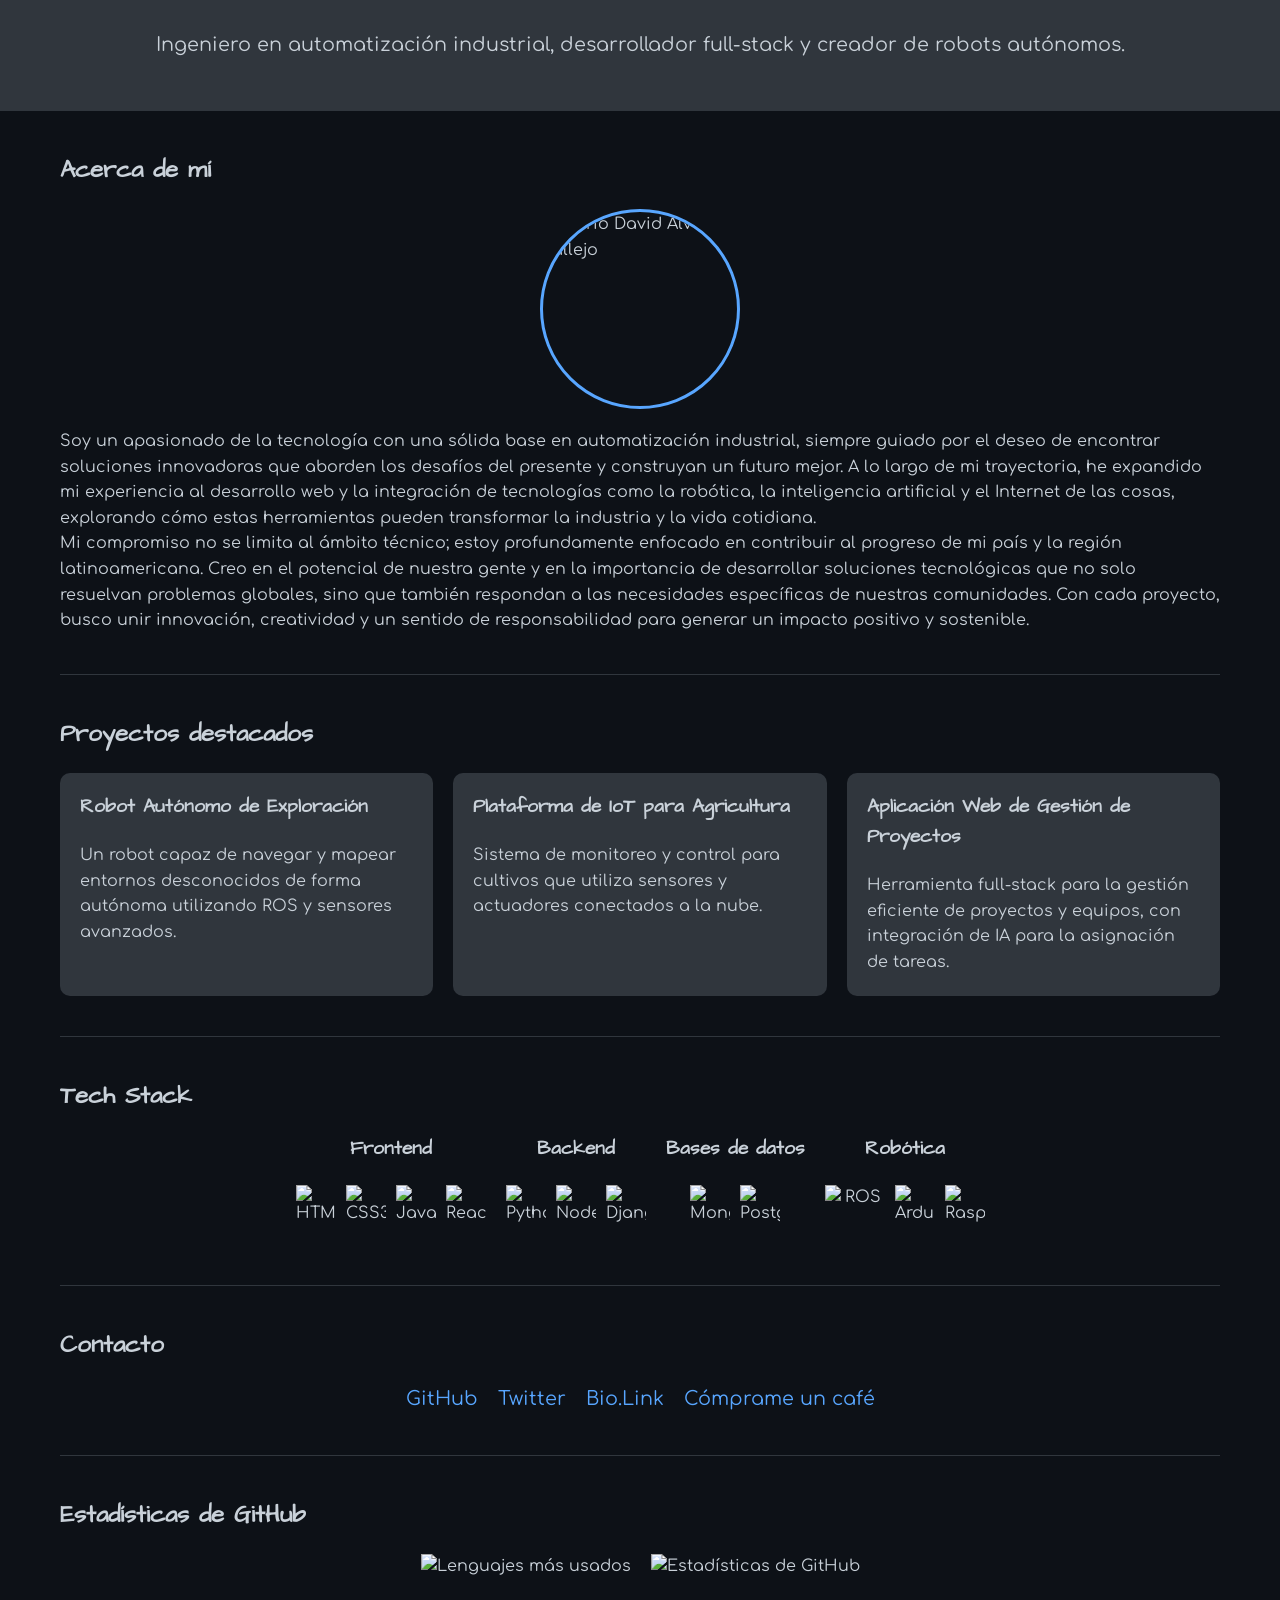
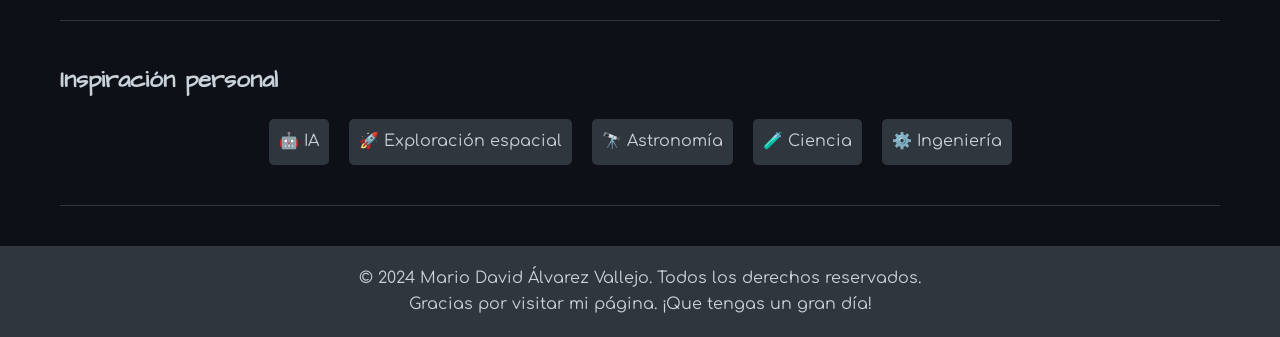
==== index.html @ 731fdce5 "Actualizar index.html" ====
<!DOCTYPE html>
<html lang="es">
<head>
    <meta charset="UTF-8">
    <meta name="viewport" content="width=device-width, initial-scale=1.0">
    <title>MrDavidAlv - Portfolio</title>
    <link href="https://fonts.googleapis.com/css2?family=Architects+Daughter&family=Comfortaa:wght@300;400;700&display=swap" rel="stylesheet">
    <script src="https://cdn.jsdelivr.net/npm/typed.js@2.0.12"></script>
    <link rel="stylesheet" href="style.css">
</head>
<body>
    <header>
        <div class="container">
            <h1 class="welcome-message" id="typed-welcome"></h1>
            <p class="description">Ingeniero en automatización industrial, desarrollador full-stack y creador de robots autónomos.</p>
        </div>
    </header>

    <main class="container">
        <section id="about">
            <h2>Acerca de mí</h2>
            <img src="https://avatars.githubusercontent.com/u/44630882" alt="Mario David Álvarez Vallejo" class="profile-image">
            <p>
Soy un apasionado de la tecnología con una sólida base en automatización industrial, siempre guiado por el deseo de encontrar soluciones innovadoras que aborden los desafíos del presente y construyan un futuro mejor. A lo largo de mi trayectoria, he expandido mi experiencia al desarrollo web y la integración de tecnologías como la robótica, la inteligencia artificial y el Internet de las cosas, explorando cómo estas herramientas pueden transformar la industria y la vida cotidiana.
<br/>
Mi compromiso no se limita al ámbito técnico; estoy profundamente enfocado en contribuir al progreso de mi país y la región latinoamericana. Creo en el potencial de nuestra gente y en la importancia de desarrollar soluciones tecnológicas que no solo resuelvan problemas globales, sino que también respondan a las necesidades específicas de nuestras comunidades. Con cada proyecto, busco unir innovación, creatividad y un sentido de responsabilidad para generar un impacto positivo y sostenible.

</p>
        </section>

        <section id="projects">
            <h2>Proyectos destacados</h2>
            <div class="projects">
                <div class="project-card">
                    <h3>Robot Autónomo de Exploración</h3>
                    <p>Un robot capaz de navegar y mapear entornos desconocidos de forma autónoma utilizando ROS y sensores avanzados.</p>
                </div>
                <div class="project-card">
                    <h3>Plataforma de IoT para Agricultura</h3>
                    <p>Sistema de monitoreo y control para cultivos que utiliza sensores y actuadores conectados a la nube.</p>
                </div>
                <div class="project-card">
                    <h3>Aplicación Web de Gestión de Proyectos</h3>
                    <p>Herramienta full-stack para la gestión eficiente de proyectos y equipos, con integración de IA para la asignación de tareas.</p>
                </div>
            </div>
        </section>

        <section id="tech-stack">
            <h2>Tech Stack</h2>
            <div class="tech-stack">
                <div class="tech-category">
                    <h3>Frontend</h3>
                    <div class="tech-icons">
                        <img src="https://raw.githubusercontent.com/devicons/devicon/master/icons/html5/html5-original.svg" alt="HTML5">
                        <img src="https://raw.githubusercontent.com/devicons/devicon/master/icons/css3/css3-original.svg" alt="CSS3">
                        <img src="https://raw.githubusercontent.com/devicons/devicon/master/icons/javascript/javascript-original.svg" alt="JavaScript">
                        <img src="https://raw.githubusercontent.com/devicons/devicon/master/icons/react/react-original.svg" alt="React">
                    </div>
                </div>
                <div class="tech-category">
                    <h3>Backend</h3>
                    <div class="tech-icons">
                        <img src="https://raw.githubusercontent.com/devicons/devicon/master/icons/python/python-original.svg" alt="Python">
                        <img src="https://raw.githubusercontent.com/devicons/devicon/master/icons/nodejs/nodejs-original.svg" alt="Node.js">
                        <img src="https://raw.githubusercontent.com/devicons/devicon/master/icons/django/django-plain.svg" alt="Django">
                    </div>
                </div>
                <div class="tech-category">
                    <h3>Bases de datos</h3>
                    <div class="tech-icons">
                        <img src="https://raw.githubusercontent.com/devicons/devicon/master/icons/mongodb/mongodb-original.svg" alt="MongoDB">
                        <img src="https://raw.githubusercontent.com/devicons/devicon/master/icons/postgresql/postgresql-original.svg" alt="PostgreSQL">
                    </div>
                </div>
                <div class="tech-category">
                    <h3>Robótica</h3>
                    <div class="tech-icons">
                        <img src="https://upload.wikimedia.org/wikipedia/commons/b/bb/Ros_logo.svg" alt="ROS" style="width: 60px; height: 40px;">
                        <img src="https://raw.githubusercontent.com/devicons/devicon/master/icons/arduino/arduino-original.svg" alt="Arduino">
                        <img src="https://raw.githubusercontent.com/devicons/devicon/master/icons/raspberrypi/raspberrypi-original.svg" alt="Raspberry Pi">
                    </div>
                </div>
            </div>
        </section>

        <section id="contact">
            <h2>Contacto</h2>
            <div class="contact-links">
                <a href="https://github.com/mrdavidalv" target="_blank">GitHub</a>
                <a href="https://twitter.com/MrDavidAlv" target="_blank">Twitter</a>
                <a href="https://bio.link/mrdavidalv" target="_blank">Bio.Link</a>
                <a href="https://buymeacoff.ee/mrdavidalv" target="_blank">Cómprame un café</a>
            </div>
        </section>

        <section id="github-stats">
            <h2>Estadísticas de GitHub</h2>
            <div class="github-stats">
                <img src="https://github-readme-stats.vercel.app/api/top-langs/?username=mrdavidalv&layout=compact&theme=radical" alt="Lenguajes más usados">
                <img src="https://github-readme-stats.vercel.app/api?username=mrdavidalv&show_icons=true&theme=radical" alt="Estadísticas de GitHub">
            </div>
        </section>

        <section id="interests">
            <h2>Inspiración personal</h2>
            <div class="interests">
                <div class="interest-item">
                    <span>🤖</span>
                    <span>IA</span>
                </div>
                <div class="interest-item">
                    <span>🚀</span>
                    <span>Exploración espacial</span>
                </div>
                <div class="interest-item">
                    <span>🔭</span>
                    <span>Astronomía</span>
                </div>
                <div class="interest-item">
                    <span>🧪</span>
                    <span>Ciencia</span>
                </div>
                <div class="interest-item">
                    <span>⚙️</span>
                    <span>Ingeniería</span>
                </div>
            </div>
        </section>
    </main>

    <footer>
        <p>&copy; 2024 Mario David Álvarez Vallejo. Todos los derechos reservados.</p>
        <p>Gracias por visitar mi página. ¡Que tengas un gran día!</p>
    </footer>

    <script>
        document.addEventListener('DOMContentLoaded', function() {
            var typed = new Typed('#typed-welcome', {
                strings: ['¡Hola! Soy MrDavidAlv', 'Bienvenido a mi perfil'],
                typeSpeed: 50,
                backSpeed: 50,
                loop: true
            });
        });
    </script>
</body>
</html>
---- style.css ----
:root {
            --bg-color: #0d1117;
            --text-color: #c9d1d9;
            --accent-color: #58a6ff;
            --secondary-color: #30363d;
        }
        
        * {
            margin: 0;
            padding: 0;
            box-sizing: border-box;
        }
        
        body {
            font-family: 'Comfortaa', sans-serif;
            background-color: var(--bg-color);
            color: var(--text-color);
            line-height: 1.6;
        }
        
        .container {
            max-width: 1200px;
            margin: 0 auto;
            padding: 0 20px;
        }
        
        header {
            background-color: var(--secondary-color);
            padding: 20px 0;
            text-align: center;
        }
        
        h1, h2, h3 {
            font-family: 'Architects Daughter', cursive;
            margin-bottom: 20px;
        }
        
        .welcome-message {
            font-size: 2.5rem;
            margin-bottom: 10px;
        }
        
        .description {
            font-size: 1.2rem;
            margin-bottom: 30px;
        }
        
        section {
            padding: 40px 0;
            border-bottom: 1px solid var(--secondary-color);
        }
        
        .profile-image {
            width: 200px;
            height: 200px;
            border-radius: 50%;
            object-fit: cover;
            margin: 0 auto 20px;
            display: block;
            border: 3px solid var(--accent-color);
        }
        
        .projects {
            display: grid;
            grid-template-columns: repeat(auto-fit, minmax(250px, 1fr));
            gap: 20px;
        }
        
        .project-card {
            background-color: var(--secondary-color);
            border-radius: 10px;
            padding: 20px;
            transition: transform 0.3s ease;
        }
        
        .project-card:hover {
            transform: translateY(-5px);
        }
        
        .tech-stack {
            display: flex;
            flex-wrap: wrap;
            justify-content: center;
            gap: 20px;
        }
        
        .tech-category {
            text-align: center;
            margin-bottom: 20px;
        }
        
        .tech-icons {
            display: flex;
            justify-content: center;
            gap: 10px;
            flex-wrap: wrap;
        }
        
        .tech-icons img {
            width: 40px;
            height: 40px;
            transition: transform 0.3s ease;
        }
        
        .tech-icons img:hover {
            transform: scale(1.2);
        }
        
        .contact-links {
            display: flex;
            justify-content: center;
            gap: 20px;
            margin-top: 20px;
        }
        
        .contact-links a {
            color: var(--accent-color);
            text-decoration: none;
            font-size: 1.2rem;
            transition: color 0.3s ease;
        }
        
        .contact-links a:hover {
            color: var(--text-color);
        }
        
        .github-stats {
            display: flex;
            justify-content: center;
            flex-wrap: wrap;
            gap: 20px;
            margin-top: 20px;
        }
        
        .github-stats img {
            max-width: 100%;
            height: auto;
        }
        
        .interests {
            display: flex;
            justify-content: center;
            flex-wrap: wrap;
            gap: 20px;
            margin-top: 20px;
        }
        
        .interest-item {
            display: flex;
            align-items: center;
            gap: 5px;
            background-color: var(--secondary-color);
            padding: 10px;
            border-radius: 5px;
            transition: transform 0.3s ease;
        }
        
        .interest-item:hover {
            transform: scale(1.05);
        }
        
        footer {
            text-align: center;
            padding: 20px 0;
            background-color: var(--secondary-color);
            margin-top: 40px;
        }
        
        @media (max-width: 768px) {
            .welcome-message {
                font-size: 2rem;
            }
            
            .description {
                font-size: 1rem;
            }
            
            .projects {
                grid-template-columns: 1fr;
            }
        }
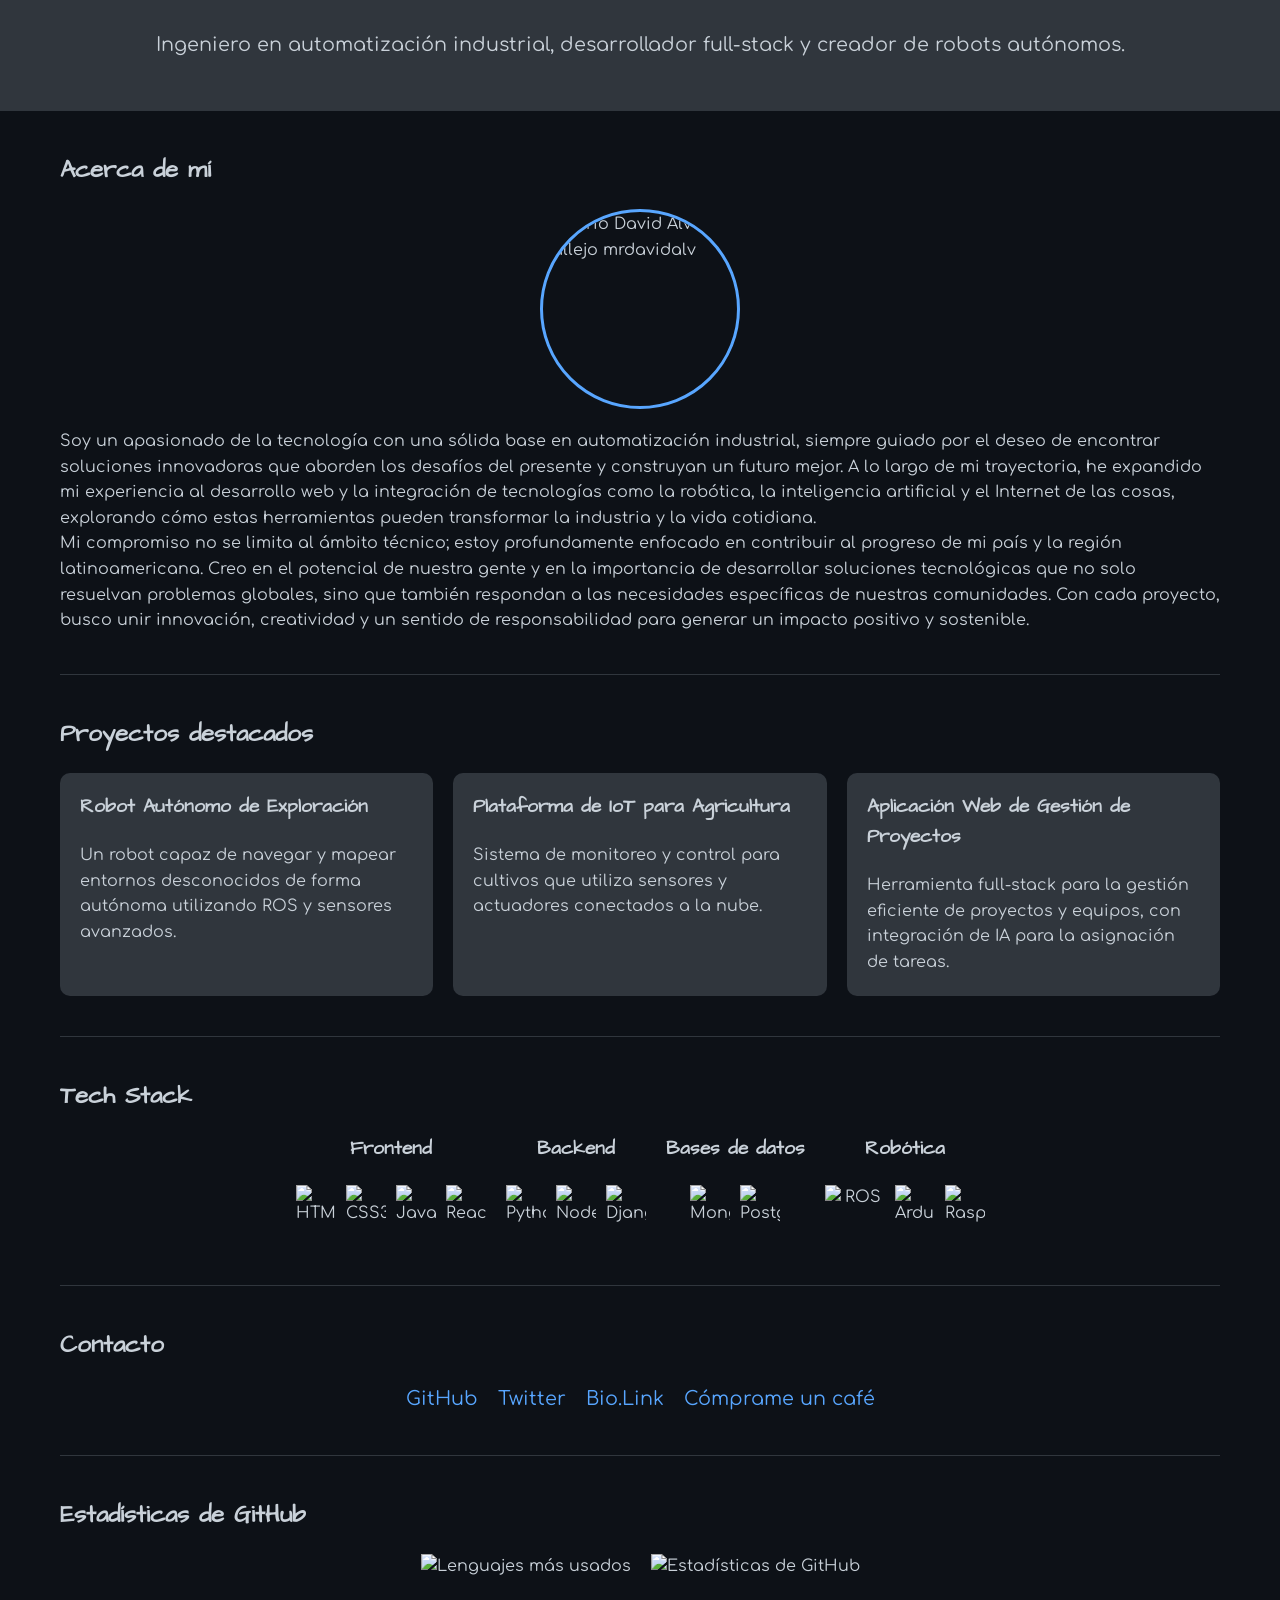
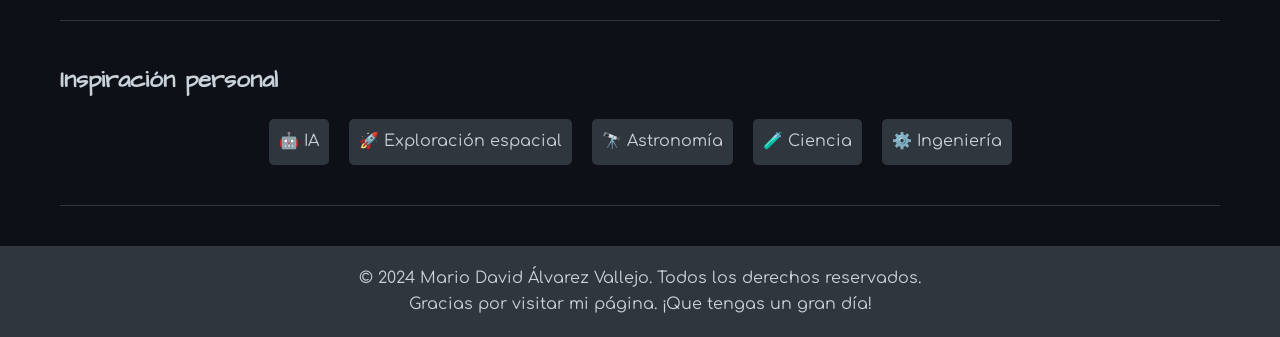
==== commit 7ffe5418: "Actualizar index.html" ====
--- a/index.html
+++ b/index.html
@@ -19,7 +19,7 @@
     <main class="container">
         <section id="about">
             <h2>Acerca de mí</h2>
-            <img src="https://avatars.githubusercontent.com/u/44630882" alt="Mario David Álvarez Vallejo" class="profile-image">
+            <img src="DavidAlvrez.png" alt="Mario David Álvarez Vallejo mrdavidalv" class="profile-image">
             <p>
 Soy un apasionado de la tecnología con una sólida base en automatización industrial, siempre guiado por el deseo de encontrar soluciones innovadoras que aborden los desafíos del presente y construyan un futuro mejor. A lo largo de mi trayectoria, he expandido mi experiencia al desarrollo web y la integración de tecnologías como la robótica, la inteligencia artificial y el Internet de las cosas, explorando cómo estas herramientas pueden transformar la industria y la vida cotidiana.
 <br/>
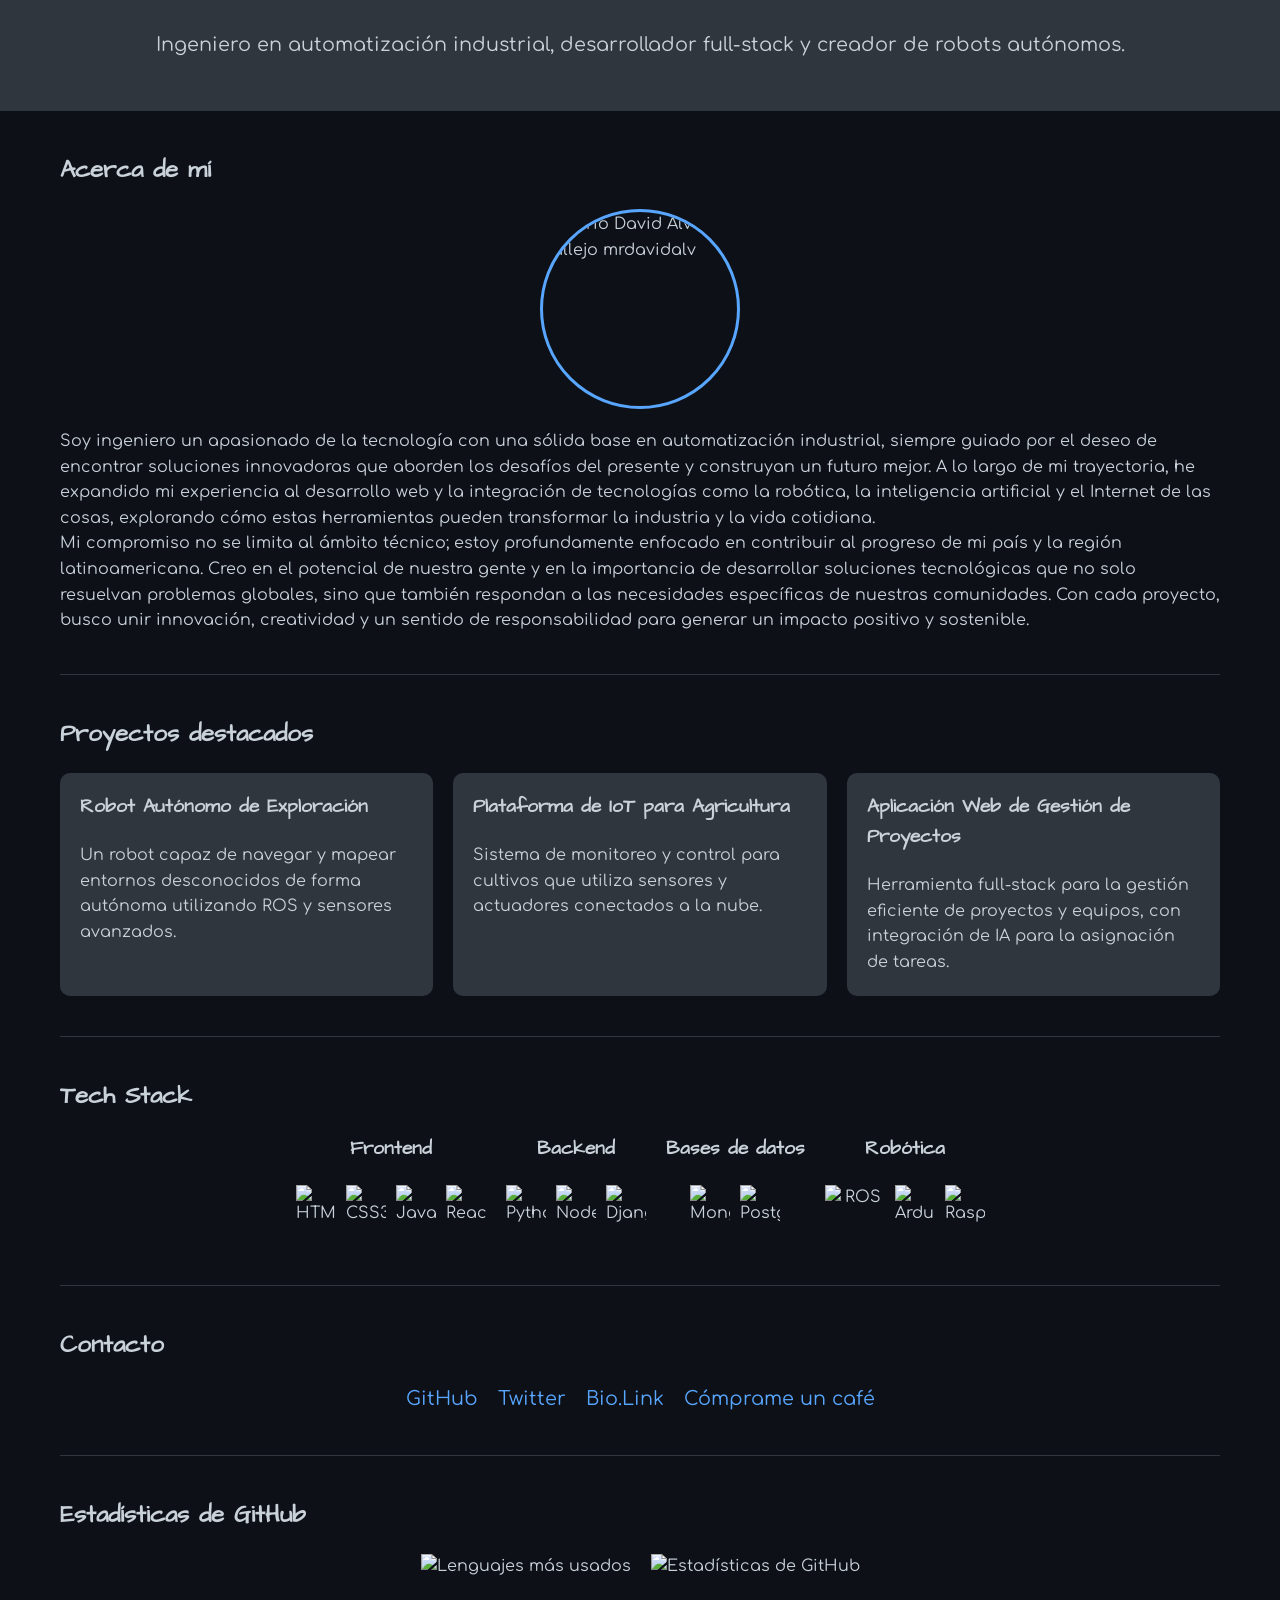
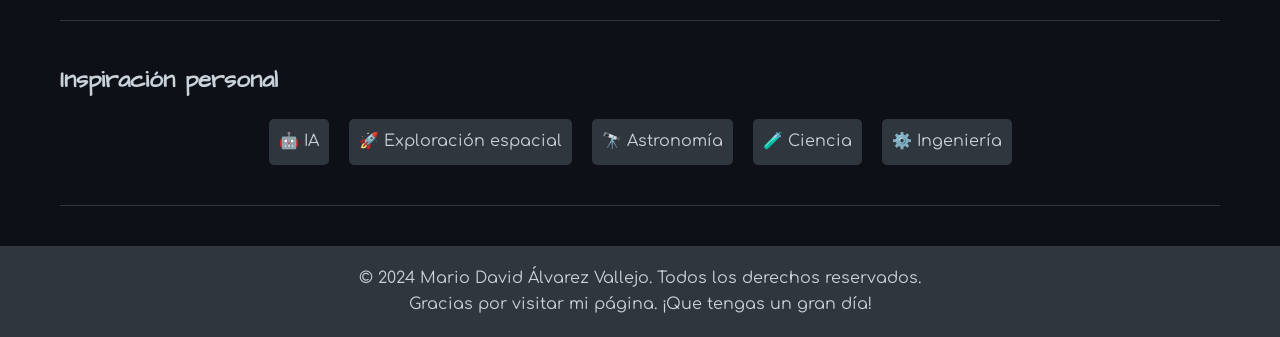
==== commit a44b5a06: "Actualizar index.html" ====
--- a/index.html
+++ b/index.html
@@ -19,9 +19,9 @@
     <main class="container">
         <section id="about">
             <h2>Acerca de mí</h2>
-            <img src="DavidAlvrez.png" alt="Mario David Álvarez Vallejo mrdavidalv" class="profile-image">
+            <img src="./DavidAlvrez.png" alt="Mario David Álvarez Vallejo mrdavidalv" class="profile-image">
             <p>
-Soy un apasionado de la tecnología con una sólida base en automatización industrial, siempre guiado por el deseo de encontrar soluciones innovadoras que aborden los desafíos del presente y construyan un futuro mejor. A lo largo de mi trayectoria, he expandido mi experiencia al desarrollo web y la integración de tecnologías como la robótica, la inteligencia artificial y el Internet de las cosas, explorando cómo estas herramientas pueden transformar la industria y la vida cotidiana.
+Soy ingeniero un apasionado de la tecnología con una sólida base en automatización industrial, siempre guiado por el deseo de encontrar soluciones innovadoras que aborden los desafíos del presente y construyan un futuro mejor. A lo largo de mi trayectoria, he expandido mi experiencia al desarrollo web y la integración de tecnologías como la robótica, la inteligencia artificial y el Internet de las cosas, explorando cómo estas herramientas pueden transformar la industria y la vida cotidiana.
 <br/>
 Mi compromiso no se limita al ámbito técnico; estoy profundamente enfocado en contribuir al progreso de mi país y la región latinoamericana. Creo en el potencial de nuestra gente y en la importancia de desarrollar soluciones tecnológicas que no solo resuelvan problemas globales, sino que también respondan a las necesidades específicas de nuestras comunidades. Con cada proyecto, busco unir innovación, creatividad y un sentido de responsabilidad para generar un impacto positivo y sostenible.
 
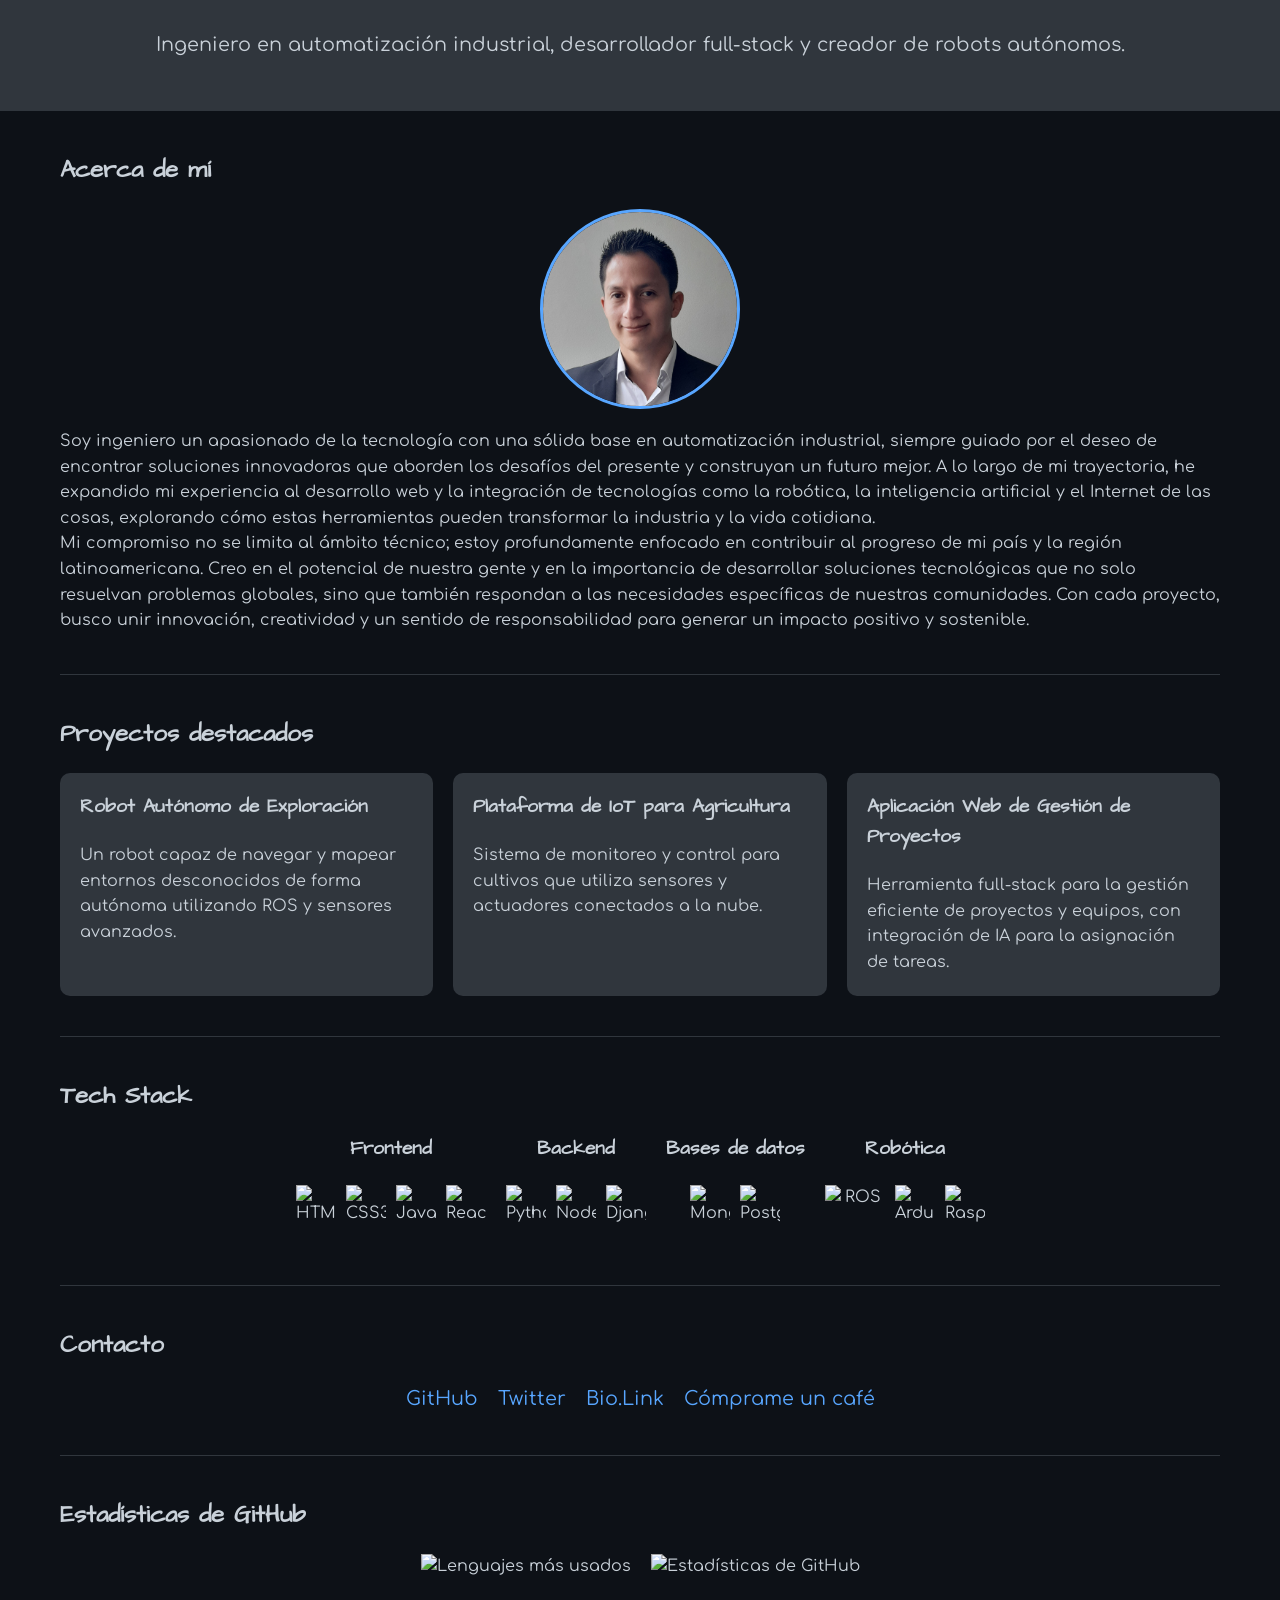
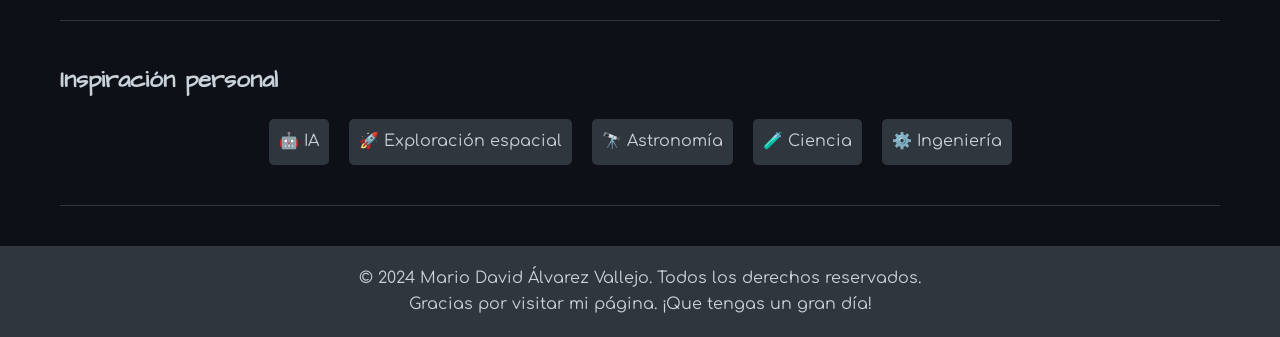
==== commit a4a9f9c1: "Actualizar index.html" ====
--- a/index.html
+++ b/index.html
@@ -19,7 +19,7 @@
     <main class="container">
         <section id="about">
             <h2>Acerca de mí</h2>
-            <img src="./DavidAlvrez.png" alt="Mario David Álvarez Vallejo mrdavidalv" class="profile-image">
+            <img src="./DavidAlvarez.png" alt="Mario David Álvarez Vallejo mrdavidalv" class="profile-image">
             <p>
 Soy ingeniero un apasionado de la tecnología con una sólida base en automatización industrial, siempre guiado por el deseo de encontrar soluciones innovadoras que aborden los desafíos del presente y construyan un futuro mejor. A lo largo de mi trayectoria, he expandido mi experiencia al desarrollo web y la integración de tecnologías como la robótica, la inteligencia artificial y el Internet de las cosas, explorando cómo estas herramientas pueden transformar la industria y la vida cotidiana.
 <br/>
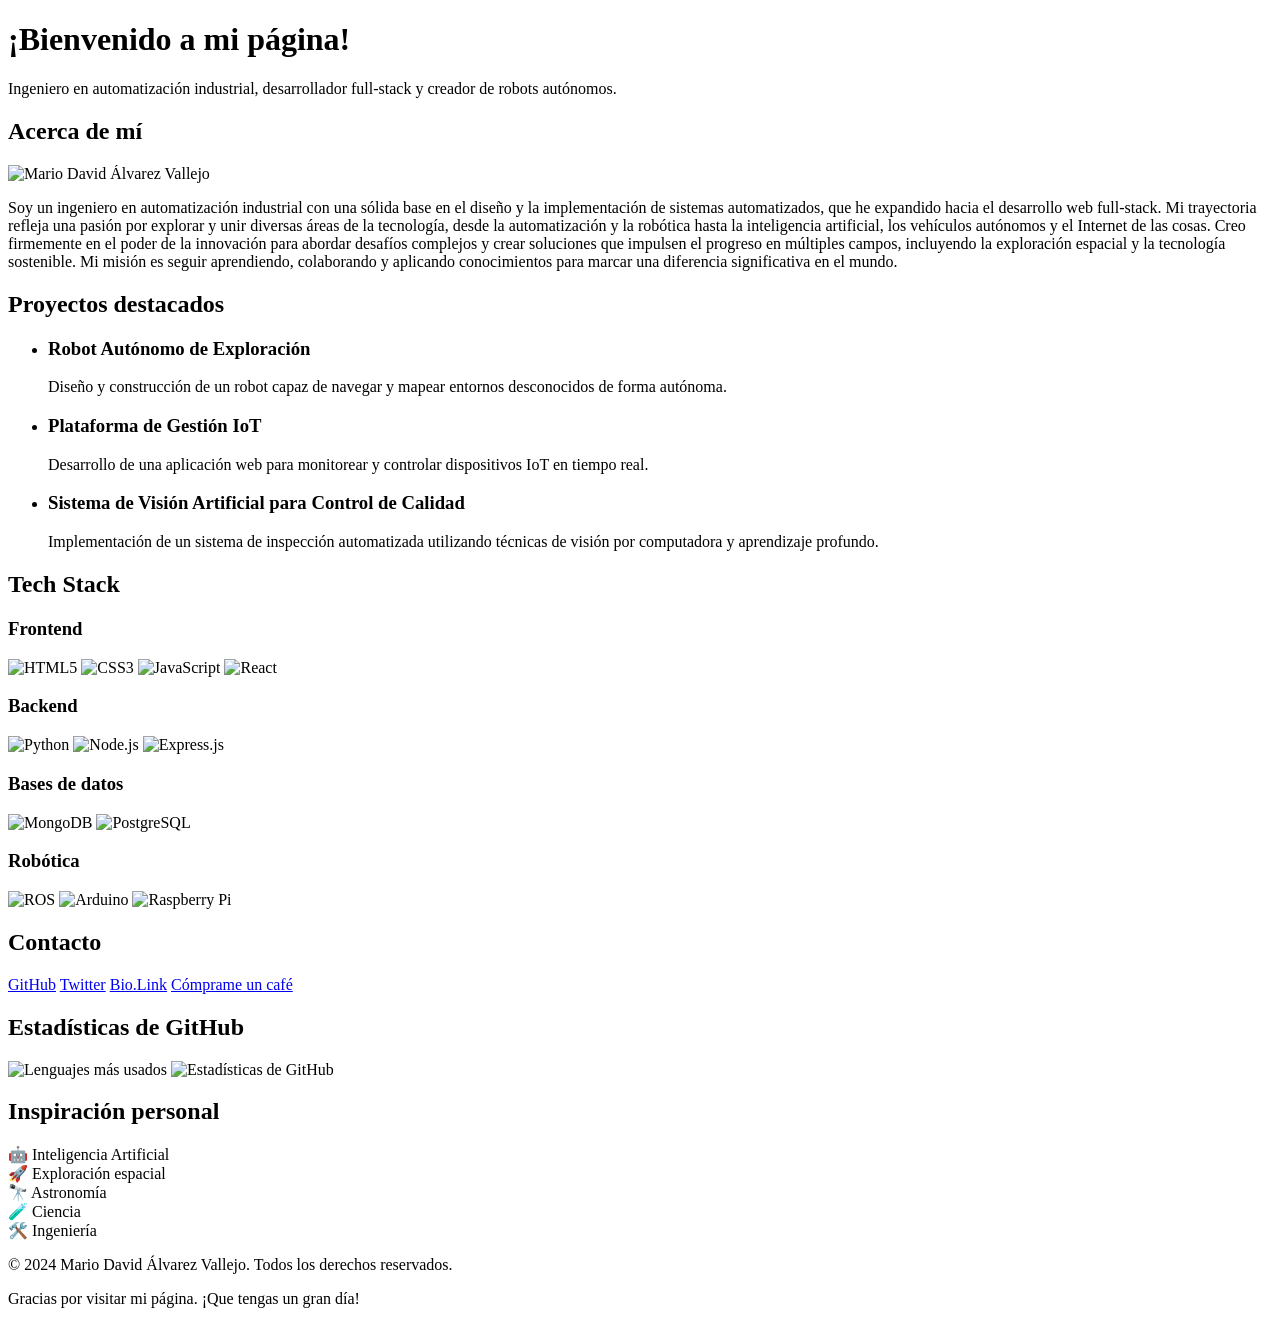
==== commit 042936f4: "Update index.html Signed-off-by: Mario Alvarez <44630882+MrDavidAlv@users.noreply.github.com>" ====
--- a/index.html
+++ b/index.html
@@ -3,146 +3,116 @@
 <head>
     <meta charset="UTF-8">
     <meta name="viewport" content="width=device-width, initial-scale=1.0">
-    <title>MrDavidAlv - Portfolio</title>
-    <link href="https://fonts.googleapis.com/css2?family=Architects+Daughter&family=Comfortaa:wght@300;400;700&display=swap" rel="stylesheet">
-    <script src="https://cdn.jsdelivr.net/npm/typed.js@2.0.12"></script>
-    <link rel="stylesheet" href="style.css">
+    <title>MrDavidAlv - Mario David Álvarez Vallejo</title>
+    <link href="https://fonts.googleapis.com/css2?family=Architects+Daughter&family=Comfortaa&display=swap" rel="stylesheet">
+    <link rel="stylesheet" href="styles.css">
 </head>
 <body>
-    <header>
-        <div class="container">
-            <h1 class="welcome-message" id="typed-welcome"></h1>
-            <p class="description">Ingeniero en automatización industrial, desarrollador full-stack y creador de robots autónomos.</p>
-        </div>
-    </header>
+    <div class="container">
+        <!-- Header Section -->
+        <header>
+            <h1 class="typing-effect">¡Bienvenido a mi página!</h1>
+            <p>Ingeniero en automatización industrial, desarrollador full-stack y creador de robots autónomos.</p>
+        </header>
 
-    <main class="container">
-        <section id="about">
+        <!-- About Me Section -->
+        <section class="about">
             <h2>Acerca de mí</h2>
-            <img src="./DavidAlvarez.png" alt="Mario David Álvarez Vallejo mrdavidalv" class="profile-image">
-            <p>
-Soy ingeniero un apasionado de la tecnología con una sólida base en automatización industrial, siempre guiado por el deseo de encontrar soluciones innovadoras que aborden los desafíos del presente y construyan un futuro mejor. A lo largo de mi trayectoria, he expandido mi experiencia al desarrollo web y la integración de tecnologías como la robótica, la inteligencia artificial y el Internet de las cosas, explorando cómo estas herramientas pueden transformar la industria y la vida cotidiana.
-<br/>
-Mi compromiso no se limita al ámbito técnico; estoy profundamente enfocado en contribuir al progreso de mi país y la región latinoamericana. Creo en el potencial de nuestra gente y en la importancia de desarrollar soluciones tecnológicas que no solo resuelvan problemas globales, sino que también respondan a las necesidades específicas de nuestras comunidades. Con cada proyecto, busco unir innovación, creatividad y un sentido de responsabilidad para generar un impacto positivo y sostenible.
-
-</p>
+            <img src="https://avatars.githubusercontent.com/u/44630882" alt="Mario David Álvarez Vallejo" class="profile-img">
+            <p>Soy un ingeniero en automatización industrial con una sólida base en el diseño y la implementación de sistemas automatizados, que he expandido hacia el desarrollo web full-stack. Mi trayectoria refleja una pasión por explorar y unir diversas áreas de la tecnología, desde la automatización y la robótica hasta la inteligencia artificial, los vehículos autónomos y el Internet de las cosas. Creo firmemente en el poder de la innovación para abordar desafíos complejos y crear soluciones que impulsen el progreso en múltiples campos, incluyendo la exploración espacial y la tecnología sostenible. Mi misión es seguir aprendiendo, colaborando y aplicando conocimientos para marcar una diferencia significativa en el mundo.</p>
         </section>
 
-        <section id="projects">
+        <!-- Projects Section -->
+        <section class="projects">
             <h2>Proyectos destacados</h2>
-            <div class="projects">
-                <div class="project-card">
+            <ul>
+                <li>
                     <h3>Robot Autónomo de Exploración</h3>
-                    <p>Un robot capaz de navegar y mapear entornos desconocidos de forma autónoma utilizando ROS y sensores avanzados.</p>
+                    <p>Diseño y construcción de un robot capaz de navegar y mapear entornos desconocidos de forma autónoma.</p>
+                </li>
+                <li>
+                    <h3>Plataforma de Gestión IoT</h3>
+                    <p>Desarrollo de una aplicación web para monitorear y controlar dispositivos IoT en tiempo real.</p>
+                </li>
+                <li>
+                    <h3>Sistema de Visión Artificial para Control de Calidad</h3>
+                    <p>Implementación de un sistema de inspección automatizada utilizando técnicas de visión por computadora y aprendizaje profundo.</p>
+                </li>
+            </ul>
+        </section>
+
+        <!-- Tech Stack Section -->
+        <section class="tech-stack">
+            <h2>Tech Stack</h2>
+            <div>
+                <h3>Frontend</h3>
+                <div class="tech-icons">
+                    <img src="https://raw.githubusercontent.com/devicons/devicon/master/icons/html5/html5-original.svg" alt="HTML5">
+                    <img src="https://raw.githubusercontent.com/devicons/devicon/master/icons/css3/css3-original.svg" alt="CSS3">
+                    <img src="https://raw.githubusercontent.com/devicons/devicon/master/icons/javascript/javascript-original.svg" alt="JavaScript">
+                    <img src="https://raw.githubusercontent.com/devicons/devicon/master/icons/react/react-original.svg" alt="React">
                 </div>
-                <div class="project-card">
-                    <h3>Plataforma de IoT para Agricultura</h3>
-                    <p>Sistema de monitoreo y control para cultivos que utiliza sensores y actuadores conectados a la nube.</p>
+            </div>
+            <div>
+                <h3>Backend</h3>
+                <div class="tech-icons">
+                    <img src="https://raw.githubusercontent.com/devicons/devicon/master/icons/python/python-original.svg" alt="Python">
+                    <img src="https://raw.githubusercontent.com/devicons/devicon/master/icons/nodejs/nodejs-original.svg" alt="Node.js">
+                    <img src="https://raw.githubusercontent.com/devicons/devicon/master/icons/express/express-original.svg" alt="Express.js">
                 </div>
-                <div class="project-card">
-                    <h3>Aplicación Web de Gestión de Proyectos</h3>
-                    <p>Herramienta full-stack para la gestión eficiente de proyectos y equipos, con integración de IA para la asignación de tareas.</p>
+            </div>
+            <div>
+                <h3>Bases de datos</h3>
+                <div class="tech-icons">
+                    <img src="https://raw.githubusercontent.com/devicons/devicon/master/icons/mongodb/mongodb-original.svg" alt="MongoDB">
+                    <img src="https://raw.githubusercontent.com/devicons/devicon/master/icons/postgresql/postgresql-original.svg" alt="PostgreSQL">
+                </div>
+            </div>
+            <div>
+                <h3>Robótica</h3>
+                <div class="tech-icons">
+                    <img src="https://upload.wikimedia.org/wikipedia/commons/b/bb/Ros_logo.svg" alt="ROS" style="width: 100px;">
+                    <img src="https://raw.githubusercontent.com/devicons/devicon/master/icons/arduino/arduino-original.svg" alt="Arduino">
+                    <img src="https://raw.githubusercontent.com/devicons/devicon/master/icons/raspberrypi/raspberrypi-original.svg" alt="Raspberry Pi">
                 </div>
             </div>
         </section>
 
-        <section id="tech-stack">
-            <h2>Tech Stack</h2>
-            <div class="tech-stack">
-                <div class="tech-category">
-                    <h3>Frontend</h3>
-                    <div class="tech-icons">
-                        <img src="https://raw.githubusercontent.com/devicons/devicon/master/icons/html5/html5-original.svg" alt="HTML5">
-                        <img src="https://raw.githubusercontent.com/devicons/devicon/master/icons/css3/css3-original.svg" alt="CSS3">
-                        <img src="https://raw.githubusercontent.com/devicons/devicon/master/icons/javascript/javascript-original.svg" alt="JavaScript">
-                        <img src="https://raw.githubusercontent.com/devicons/devicon/master/icons/react/react-original.svg" alt="React">
-                    </div>
-                </div>
-                <div class="tech-category">
-                    <h3>Backend</h3>
-                    <div class="tech-icons">
-                        <img src="https://raw.githubusercontent.com/devicons/devicon/master/icons/python/python-original.svg" alt="Python">
-                        <img src="https://raw.githubusercontent.com/devicons/devicon/master/icons/nodejs/nodejs-original.svg" alt="Node.js">
-                        <img src="https://raw.githubusercontent.com/devicons/devicon/master/icons/django/django-plain.svg" alt="Django">
-                    </div>
-                </div>
-                <div class="tech-category">
-                    <h3>Bases de datos</h3>
-                    <div class="tech-icons">
-                        <img src="https://raw.githubusercontent.com/devicons/devicon/master/icons/mongodb/mongodb-original.svg" alt="MongoDB">
-                        <img src="https://raw.githubusercontent.com/devicons/devicon/master/icons/postgresql/postgresql-original.svg" alt="PostgreSQL">
-                    </div>
-                </div>
-                <div class="tech-category">
-                    <h3>Robótica</h3>
-                    <div class="tech-icons">
-                        <img src="https://upload.wikimedia.org/wikipedia/commons/b/bb/Ros_logo.svg" alt="ROS" style="width: 60px; height: 40px;">
-                        <img src="https://raw.githubusercontent.com/devicons/devicon/master/icons/arduino/arduino-original.svg" alt="Arduino">
-                        <img src="https://raw.githubusercontent.com/devicons/devicon/master/icons/raspberrypi/raspberrypi-original.svg" alt="Raspberry Pi">
-                    </div>
-                </div>
-            </div>
+        <!-- Contact Section -->
+       <section id="contact">
+      <h2>Contacto</h2>
+      <div class="contact-links">
+        <a href="https://github.com/mrdavidalv" target="_blank"><i class="fab fa-github"></i> GitHub</a>
+        <a href="https://twitter.com/MrDavidAlv" target="_blank"><i class="fab fa-twitter"></i> Twitter</a>
+        <a href="https://bio.link/mrdavidalv" target="_blank"><i class="fas fa-link"></i> Bio.Link</a>
+        <a href="https://buymeacoff.ee/mrdavidalv" target="_blank"><i class="fas fa-coffee"></i> Cómprame un café</a>
+      </div>
+    </section>
+
+        <!-- GitHub Stats Section -->
+        <section class="github-stats">
+            <h2>Estadísticas de GitHub</h2>
+            <img src="https://github-readme-stats.vercel.app/api/top-langs/?username=mrdavidalv&layout=compact&theme=dark" alt="Lenguajes más usados">
+            <img src="https://github-readme-stats.vercel.app/api?username=mrdavidalv&show_icons=true&theme=dark" alt="Estadísticas de GitHub">
         </section>
 
-        <section id="contact">
-            <h2>Contacto</h2>
-            <div class="contact-links">
-                <a href="https://github.com/mrdavidalv" target="_blank">GitHub</a>
-                <a href="https://twitter.com/MrDavidAlv" target="_blank">Twitter</a>
-                <a href="https://bio.link/mrdavidalv" target="_blank">Bio.Link</a>
-                <a href="https://buymeacoff.ee/mrdavidalv" target="_blank">Cómprame un café</a>
-            </div>
+        <!-- Inspiration Section -->
+        <section class="inspiration">
+            <h2>Inspiración personal</h2>
+            <p>
+                🤖 Inteligencia Artificial<br>
+                🚀 Exploración espacial<br>
+                🔭 Astronomía<br>
+                🧪 Ciencia<br>
+                🛠️ Ingeniería
+            </p>
         </section>
+    </div>
 
-        <section id="github-stats">
-            <h2>Estadísticas de GitHub</h2>
-            <div class="github-stats">
-                <img src="https://github-readme-stats.vercel.app/api/top-langs/?username=mrdavidalv&layout=compact&theme=radical" alt="Lenguajes más usados">
-                <img src="https://github-readme-stats.vercel.app/api?username=mrdavidalv&show_icons=true&theme=radical" alt="Estadísticas de GitHub">
-            </div>
-        </section>
-
-        <section id="interests">
-            <h2>Inspiración personal</h2>
-            <div class="interests">
-                <div class="interest-item">
-                    <span>🤖</span>
-                    <span>IA</span>
-                </div>
-                <div class="interest-item">
-                    <span>🚀</span>
-                    <span>Exploración espacial</span>
-                </div>
-                <div class="interest-item">
-                    <span>🔭</span>
-                    <span>Astronomía</span>
-                </div>
-                <div class="interest-item">
-                    <span>🧪</span>
-                    <span>Ciencia</span>
-                </div>
-                <div class="interest-item">
-                    <span>⚙️</span>
-                    <span>Ingeniería</span>
-                </div>
-            </div>
-        </section>
-    </main>
-
+    <!-- Footer Section -->
     <footer>
         <p>&copy; 2024 Mario David Álvarez Vallejo. Todos los derechos reservados.</p>
         <p>Gracias por visitar mi página. ¡Que tengas un gran día!</p>
     </footer>
-
-    <script>
-        document.addEventListener('DOMContentLoaded', function() {
-            var typed = new Typed('#typed-welcome', {
-                strings: ['¡Hola! Soy MrDavidAlv', 'Bienvenido a mi perfil'],
-                typeSpeed: 50,
-                backSpeed: 50,
-                loop: true
-            });
-        });
-    </script>
 </body>
 </html>
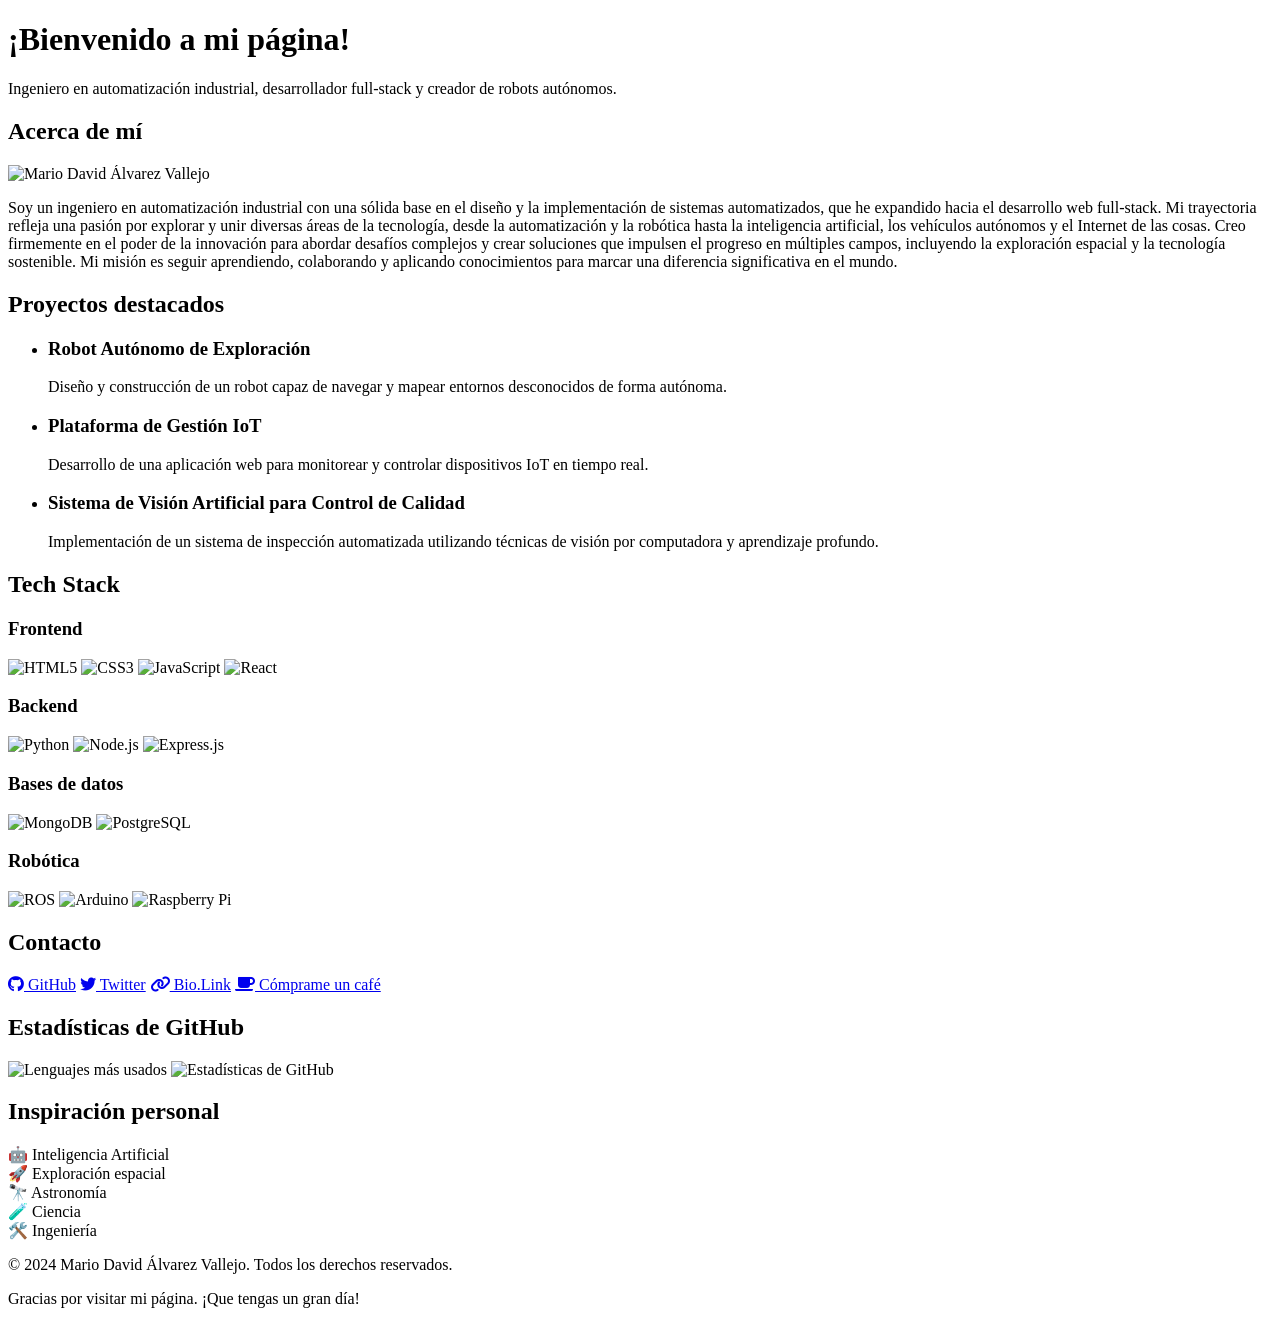
==== commit 63d10f6a: "Update index.html Signed-off-by: Mario Alvarez <44630882+MrDavidAlv@users.noreply.github.com>" ====
--- a/index.html
+++ b/index.html
@@ -5,6 +5,9 @@
     <meta name="viewport" content="width=device-width, initial-scale=1.0">
     <title>MrDavidAlv - Mario David Álvarez Vallejo</title>
     <link href="https://fonts.googleapis.com/css2?family=Architects+Daughter&family=Comfortaa&display=swap" rel="stylesheet">
+    <script src="https://cdn.jsdelivr.net/npm/typed.js@2.0.12"></script>
+    <link rel="stylesheet" href="https://cdnjs.cloudflare.com/ajax/libs/font-awesome/6.0.0-beta3/css/all.min.css">
+    
     <link rel="stylesheet" href="styles.css">
 </head>
 <body>
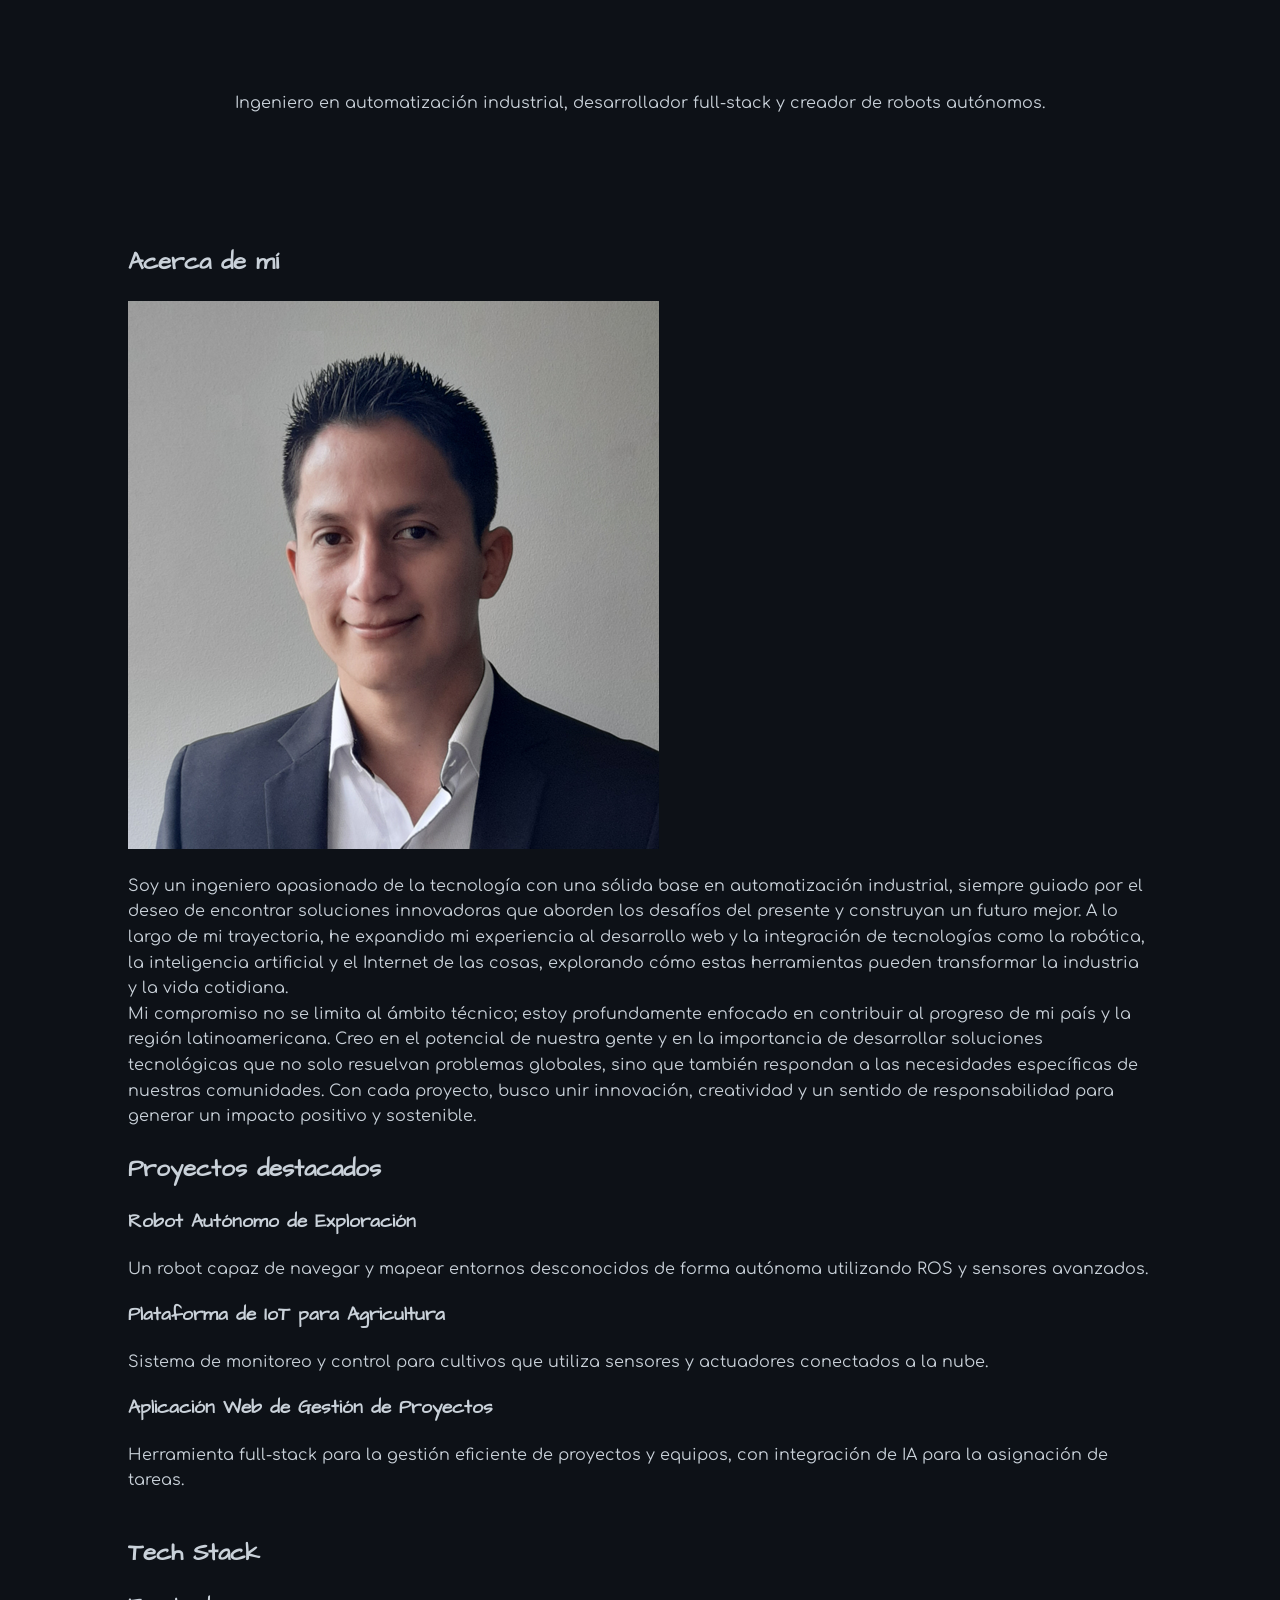
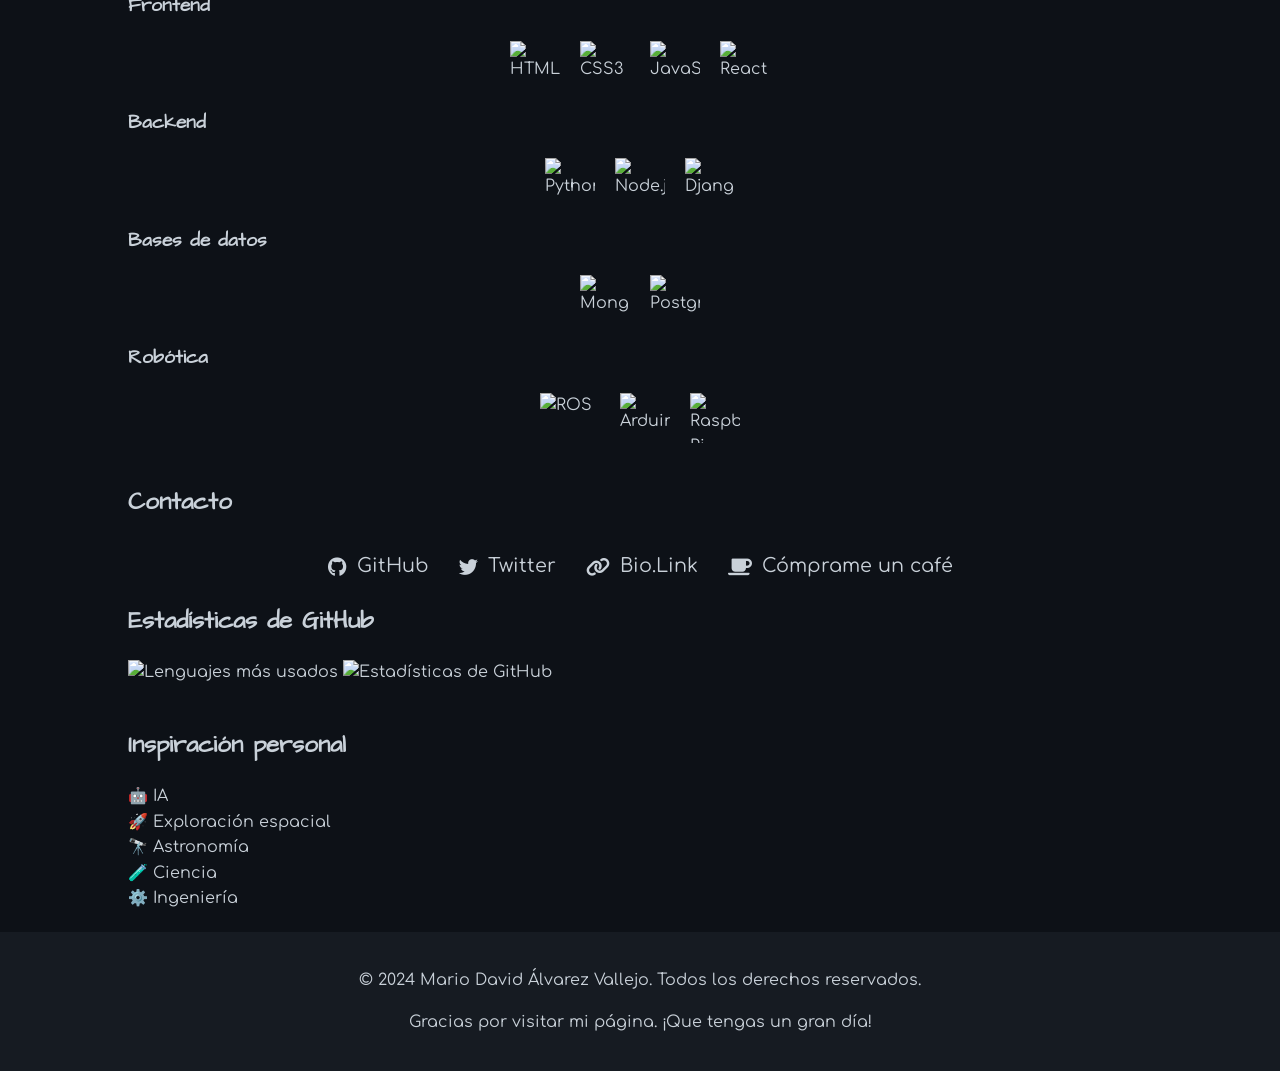
==== commit a27977b1: "Update index.html Signed-off-by: Mario Alvarez <44630882+MrDavidAlv@users.noreply.github.com>" ====
--- a/index.html
+++ b/index.html
@@ -3,85 +3,90 @@
 <head>
     <meta charset="UTF-8">
     <meta name="viewport" content="width=device-width, initial-scale=1.0">
-    <title>MrDavidAlv - Mario David Álvarez Vallejo</title>
-    <link href="https://fonts.googleapis.com/css2?family=Architects+Daughter&family=Comfortaa&display=swap" rel="stylesheet">
+    <title>MrDavidAlv - Portfolio</title>
+    <link href="https://fonts.googleapis.com/css2?family=Architects+Daughter&family=Comfortaa:wght@300;400;700&display=swap" rel="stylesheet">
     <script src="https://cdn.jsdelivr.net/npm/typed.js@2.0.12"></script>
-    <link rel="stylesheet" href="https://cdnjs.cloudflare.com/ajax/libs/font-awesome/6.0.0-beta3/css/all.min.css">
+  <link rel="stylesheet" href="https://cdnjs.cloudflare.com/ajax/libs/font-awesome/6.0.0-beta3/css/all.min.css">
     
-    <link rel="stylesheet" href="styles.css">
+    <script src="https://cdn.jsdelivr.net/npm/typed.js@2.0.12"></script>
+    <link rel="stylesheet" href="style.css">
 </head>
 <body>
-    <div class="container">
-        <!-- Header Section -->
-        <header>
-            <h1 class="typing-effect">¡Bienvenido a mi página!</h1>
-            <p>Ingeniero en automatización industrial, desarrollador full-stack y creador de robots autónomos.</p>
-        </header>
+    <header>
+        <div class="container">
+            <h1 class="welcome-message" id="typed-welcome"></h1>
+            <p class="description">Ingeniero en automatización industrial, desarrollador full-stack y creador de robots autónomos.</p>
+        </div>
+    </header>
 
-        <!-- About Me Section -->
-        <section class="about">
+    <main class="container">
+        <section id="about">
             <h2>Acerca de mí</h2>
-            <img src="https://avatars.githubusercontent.com/u/44630882" alt="Mario David Álvarez Vallejo" class="profile-img">
-            <p>Soy un ingeniero en automatización industrial con una sólida base en el diseño y la implementación de sistemas automatizados, que he expandido hacia el desarrollo web full-stack. Mi trayectoria refleja una pasión por explorar y unir diversas áreas de la tecnología, desde la automatización y la robótica hasta la inteligencia artificial, los vehículos autónomos y el Internet de las cosas. Creo firmemente en el poder de la innovación para abordar desafíos complejos y crear soluciones que impulsen el progreso en múltiples campos, incluyendo la exploración espacial y la tecnología sostenible. Mi misión es seguir aprendiendo, colaborando y aplicando conocimientos para marcar una diferencia significativa en el mundo.</p>
+            <img src="DavidAlvarez.png" alt="Mario David Álvarez Vallejo mrdavidalv" class="profile-image">
+            <p>
+Soy un ingeniero apasionado de la tecnología con una sólida base en automatización industrial, siempre guiado por el deseo de encontrar soluciones innovadoras que aborden los desafíos del presente y construyan un futuro mejor. A lo largo de mi trayectoria, he expandido mi experiencia al desarrollo web y la integración de tecnologías como la robótica, la inteligencia artificial y el Internet de las cosas, explorando cómo estas herramientas pueden transformar la industria y la vida cotidiana.
+<br/>
+Mi compromiso no se limita al ámbito técnico; estoy profundamente enfocado en contribuir al progreso de mi país y la región latinoamericana. Creo en el potencial de nuestra gente y en la importancia de desarrollar soluciones tecnológicas que no solo resuelvan problemas globales, sino que también respondan a las necesidades específicas de nuestras comunidades. Con cada proyecto, busco unir innovación, creatividad y un sentido de responsabilidad para generar un impacto positivo y sostenible.
+
+</p>
         </section>
 
-        <!-- Projects Section -->
-        <section class="projects">
+        <section id="projects">
             <h2>Proyectos destacados</h2>
-            <ul>
-                <li>
+            <div class="projects">
+                <div class="project-card">
                     <h3>Robot Autónomo de Exploración</h3>
-                    <p>Diseño y construcción de un robot capaz de navegar y mapear entornos desconocidos de forma autónoma.</p>
-                </li>
-                <li>
-                    <h3>Plataforma de Gestión IoT</h3>
-                    <p>Desarrollo de una aplicación web para monitorear y controlar dispositivos IoT en tiempo real.</p>
-                </li>
-                <li>
-                    <h3>Sistema de Visión Artificial para Control de Calidad</h3>
-                    <p>Implementación de un sistema de inspección automatizada utilizando técnicas de visión por computadora y aprendizaje profundo.</p>
-                </li>
-            </ul>
-        </section>
-
-        <!-- Tech Stack Section -->
-        <section class="tech-stack">
-            <h2>Tech Stack</h2>
-            <div>
-                <h3>Frontend</h3>
-                <div class="tech-icons">
-                    <img src="https://raw.githubusercontent.com/devicons/devicon/master/icons/html5/html5-original.svg" alt="HTML5">
-                    <img src="https://raw.githubusercontent.com/devicons/devicon/master/icons/css3/css3-original.svg" alt="CSS3">
-                    <img src="https://raw.githubusercontent.com/devicons/devicon/master/icons/javascript/javascript-original.svg" alt="JavaScript">
-                    <img src="https://raw.githubusercontent.com/devicons/devicon/master/icons/react/react-original.svg" alt="React">
+                    <p>Un robot capaz de navegar y mapear entornos desconocidos de forma autónoma utilizando ROS y sensores avanzados.</p>
                 </div>
-            </div>
-            <div>
-                <h3>Backend</h3>
-                <div class="tech-icons">
-                    <img src="https://raw.githubusercontent.com/devicons/devicon/master/icons/python/python-original.svg" alt="Python">
-                    <img src="https://raw.githubusercontent.com/devicons/devicon/master/icons/nodejs/nodejs-original.svg" alt="Node.js">
-                    <img src="https://raw.githubusercontent.com/devicons/devicon/master/icons/express/express-original.svg" alt="Express.js">
+                <div class="project-card">
+                    <h3>Plataforma de IoT para Agricultura</h3>
+                    <p>Sistema de monitoreo y control para cultivos que utiliza sensores y actuadores conectados a la nube.</p>
                 </div>
-            </div>
-            <div>
-                <h3>Bases de datos</h3>
-                <div class="tech-icons">
-                    <img src="https://raw.githubusercontent.com/devicons/devicon/master/icons/mongodb/mongodb-original.svg" alt="MongoDB">
-                    <img src="https://raw.githubusercontent.com/devicons/devicon/master/icons/postgresql/postgresql-original.svg" alt="PostgreSQL">
-                </div>
-            </div>
-            <div>
-                <h3>Robótica</h3>
-                <div class="tech-icons">
-                    <img src="https://upload.wikimedia.org/wikipedia/commons/b/bb/Ros_logo.svg" alt="ROS" style="width: 100px;">
-                    <img src="https://raw.githubusercontent.com/devicons/devicon/master/icons/arduino/arduino-original.svg" alt="Arduino">
-                    <img src="https://raw.githubusercontent.com/devicons/devicon/master/icons/raspberrypi/raspberrypi-original.svg" alt="Raspberry Pi">
+                <div class="project-card">
+                    <h3>Aplicación Web de Gestión de Proyectos</h3>
+                    <p>Herramienta full-stack para la gestión eficiente de proyectos y equipos, con integración de IA para la asignación de tareas.</p>
                 </div>
             </div>
         </section>
 
-        <!-- Contact Section -->
+        <section id="tech-stack">
+            <h2>Tech Stack</h2>
+            <div class="tech-stack">
+                <div class="tech-category">
+                    <h3>Frontend</h3>
+                    <div class="tech-icons">
+                        <img src="https://raw.githubusercontent.com/devicons/devicon/master/icons/html5/html5-original.svg" alt="HTML5">
+                        <img src="https://raw.githubusercontent.com/devicons/devicon/master/icons/css3/css3-original.svg" alt="CSS3">
+                        <img src="https://raw.githubusercontent.com/devicons/devicon/master/icons/javascript/javascript-original.svg" alt="JavaScript">
+                        <img src="https://raw.githubusercontent.com/devicons/devicon/master/icons/react/react-original.svg" alt="React">
+                    </div>
+                </div>
+                <div class="tech-category">
+                    <h3>Backend</h3>
+                    <div class="tech-icons">
+                        <img src="https://raw.githubusercontent.com/devicons/devicon/master/icons/python/python-original.svg" alt="Python">
+                        <img src="https://raw.githubusercontent.com/devicons/devicon/master/icons/nodejs/nodejs-original.svg" alt="Node.js">
+                        <img src="https://raw.githubusercontent.com/devicons/devicon/master/icons/django/django-plain.svg" alt="Django">
+                    </div>
+                </div>
+                <div class="tech-category">
+                    <h3>Bases de datos</h3>
+                    <div class="tech-icons">
+                        <img src="https://raw.githubusercontent.com/devicons/devicon/master/icons/mongodb/mongodb-original.svg" alt="MongoDB">
+                        <img src="https://raw.githubusercontent.com/devicons/devicon/master/icons/postgresql/postgresql-original.svg" alt="PostgreSQL">
+                    </div>
+                </div>
+                <div class="tech-category">
+                    <h3>Robótica</h3>
+                    <div class="tech-icons">
+                        <img src="https://upload.wikimedia.org/wikipedia/commons/b/bb/Ros_logo.svg" alt="ROS" style="width: 60px; height: 40px;">
+                        <img src="https://raw.githubusercontent.com/devicons/devicon/master/icons/arduino/arduino-original.svg" alt="Arduino">
+                        <img src="https://raw.githubusercontent.com/devicons/devicon/master/icons/raspberrypi/raspberrypi-original.svg" alt="Raspberry Pi">
+                    </div>
+                </div>
+            </div>
+        </section>
+
        <section id="contact">
       <h2>Contacto</h2>
       <div class="contact-links">
@@ -92,30 +97,55 @@
       </div>
     </section>
 
-        <!-- GitHub Stats Section -->
-        <section class="github-stats">
+        <section id="github-stats">
             <h2>Estadísticas de GitHub</h2>
-            <img src="https://github-readme-stats.vercel.app/api/top-langs/?username=mrdavidalv&layout=compact&theme=dark" alt="Lenguajes más usados">
-            <img src="https://github-readme-stats.vercel.app/api?username=mrdavidalv&show_icons=true&theme=dark" alt="Estadísticas de GitHub">
+            <div class="github-stats">
+                <img src="https://github-readme-stats.vercel.app/api/top-langs/?username=mrdavidalv&layout=compact&theme=radical" alt="Lenguajes más usados">
+                <img src="https://github-readme-stats.vercel.app/api?username=mrdavidalv&show_icons=true&theme=radical" alt="Estadísticas de GitHub">
+            </div>
         </section>
 
-        <!-- Inspiration Section -->
-        <section class="inspiration">
+        <section id="interests">
             <h2>Inspiración personal</h2>
-            <p>
-                🤖 Inteligencia Artificial<br>
-                🚀 Exploración espacial<br>
-                🔭 Astronomía<br>
-                🧪 Ciencia<br>
-                🛠️ Ingeniería
-            </p>
+            <div class="interests">
+                <div class="interest-item">
+                    <span>🤖</span>
+                    <span>IA</span>
+                </div>
+                <div class="interest-item">
+                    <span>🚀</span>
+                    <span>Exploración espacial</span>
+                </div>
+                <div class="interest-item">
+                    <span>🔭</span>
+                    <span>Astronomía</span>
+                </div>
+                <div class="interest-item">
+                    <span>🧪</span>
+                    <span>Ciencia</span>
+                </div>
+                <div class="interest-item">
+                    <span>⚙️</span>
+                    <span>Ingeniería</span>
+                </div>
+            </div>
         </section>
-    </div>
+    </main>
 
-    <!-- Footer Section -->
     <footer>
         <p>&copy; 2024 Mario David Álvarez Vallejo. Todos los derechos reservados.</p>
         <p>Gracias por visitar mi página. ¡Que tengas un gran día!</p>
     </footer>
+
+    <script>
+        document.addEventListener('DOMContentLoaded', function() {
+            var typed = new Typed('#typed-welcome', {
+                strings: ['¡Hola! Soy MrDavidAlv', 'Bienvenido a mi perfil'],
+                typeSpeed: 50,
+                backSpeed: 50,
+                loop: true
+            });
+        });
+    </script>
 </body>
 </html>
--- a/style.css
+++ b/style.css
@@ -0,0 +1,85 @@
+body {
+            font-family: 'Comfortaa', sans-serif;
+            background-color: #0d1117;
+            color: #c9d1d9;
+            margin: 0;
+            padding: 0;
+            line-height: 1.6;
+        }
+        h1, h2, h3 {
+            font-family: 'Architects Daughter', cursive;
+        }
+        .container {
+            width: 80%;
+            margin: 0 auto;
+            padding: 20px;
+        }
+        header {
+            text-align: center;
+            padding: 50px 0;
+        }
+        .typing-effect {
+            overflow: hidden;
+            border-right: .15em solid #c9d1d9;
+            white-space: nowrap;
+            margin: 0 auto;
+            letter-spacing: .15em;
+            animation: typing 3.5s steps(40, end), blink-caret .75s step-end infinite;
+        }
+        @keyframes typing {
+            from { width: 0 }
+            to { width: 100% }
+        }
+        @keyframes blink-caret {
+            from, to { border-color: transparent }
+            50% { border-color: #c9d1d9; }
+        }
+        .profile-img {
+            max-width: 200px;
+            border-radius: 50%;
+            margin: 20px auto;
+            display: block;
+        }
+        .projects, .tech-stack, .contact, .github-stats, .inspiration {
+            margin-bottom: 40px;
+        }
+        .tech-icons {
+            display: flex;
+            flex-wrap: wrap;
+            justify-content: center;
+            gap: 20px;
+        }
+        .tech-icons img {
+            width: 50px;
+            height: 50px;
+            transition: transform 0.3s ease;
+        }
+        .tech-icons img:hover {
+            transform: scale(1.2);
+        }
+        .contact-links {
+              display: flex;
+              justify-content: center;
+              gap: 30px;
+              margin-top: 30px;
+            }
+            
+            .contact-links a {
+              color: var(--accent-color);
+              text-decoration: none;
+              font-size: 1.2rem;
+              transition: color 0.3s ease, transform 0.3s ease;
+              display: inline-flex;
+              align-items: center;
+              gap: 10px;
+            }
+            
+            .contact-links a:hover {
+              color: var(--hover-color);
+              transform: translateY(-3px);
+            }
+        footer {
+            text-align: center;
+            padding: 20px 0;
+            background-color: #161b22;
+        }
